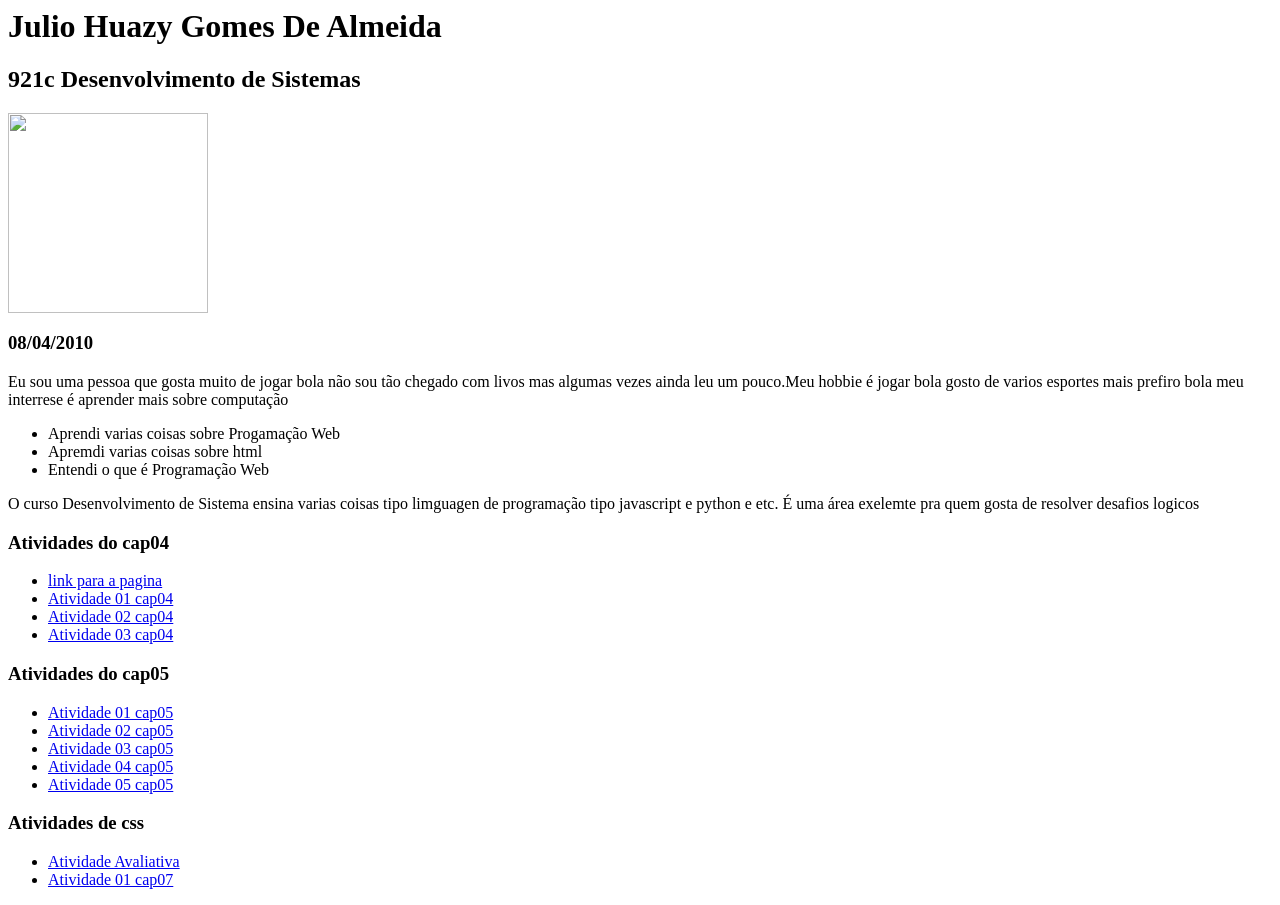
==== index.html @ 31691671 "Update index.html" ====
<html>
    <head>
    </head>
    <body>
        <h1>Julio Huazy Gomes De Almeida</h1>
        <h2>921c Desenvolvimento de Sistemas</h2>
        <img height="200" src="Julio.jpeg">
        <h3>08/04/2010</h3>
        <p>Eu sou uma pessoa que gosta muito de jogar bola
            não sou tão chegado com livos mas algumas vezes 
            ainda leu um pouco.Meu hobbie é jogar bola gosto 
            de varios esportes mais prefiro bola meu interrese 
            é aprender mais sobre computação 
        </p>
        <ul>
            <li>Aprendi varias coisas sobre Progamação Web</li>
            <li>Apremdi varias coisas sobre html</li>
            <li>Entendi o que é Programação Web</li>
         </ul>
        <p>O curso Desenvolvimento de Sistema ensina varias coisas tipo limguagen de programação tipo javascript e python e etc.
            É uma área exelemte pra quem gosta de resolver desafios logicos</p>
		
		<h3>Atividades do cap04</h3>
		
         <ul>
			 
        <li><a href="http://www.ifal.edu.br" >link para a pagina</li>
            
        <li><a href="/cop04/at01-tabela-basica.html">Atividade 01 cap04</li>
	
		<li><a href="/cop04/at02-tabela-semantica.html">Atividade 02 cap04</li>
			 
		<li><a href="/cop04/at03-listas-avancadas.html">Atividade 03 cap04</li>
			 
		 </a>
			 
		 </ul>
		
		<h3>Atividades do cap05</h3>
		
		 <ul>
			 
		<li><a href="/cap05/at01.html" >Atividade 01 cap05</li>
            
        <li><a href="/cap05/at02.html">Atividade 02 cap05</li>
	
		<li><a href="/cap05/at03.html">Atividade 03 cap05</li>
			 
		<li><a href="/cap05/at04.html">Atividade 04 cap05</li>

		<li><a href="/cap05/at05.html">Atividade 05 cap05</li>
			 
		 </a>
			 
		 </ul>
		
	    <h3>Atividades de css</h3>
		
		<ul>
			
		<li><a href="https://huazy1.github.io/text atividade-css01-sala/index.htm">Atividade Avaliativa</li>
			
		<li><a href="https://huazy1.github.io/cap07/atv01.css.htm">Atividade 01 cap07</li>
			
         </a>
         </ul>
    </body>
</html>
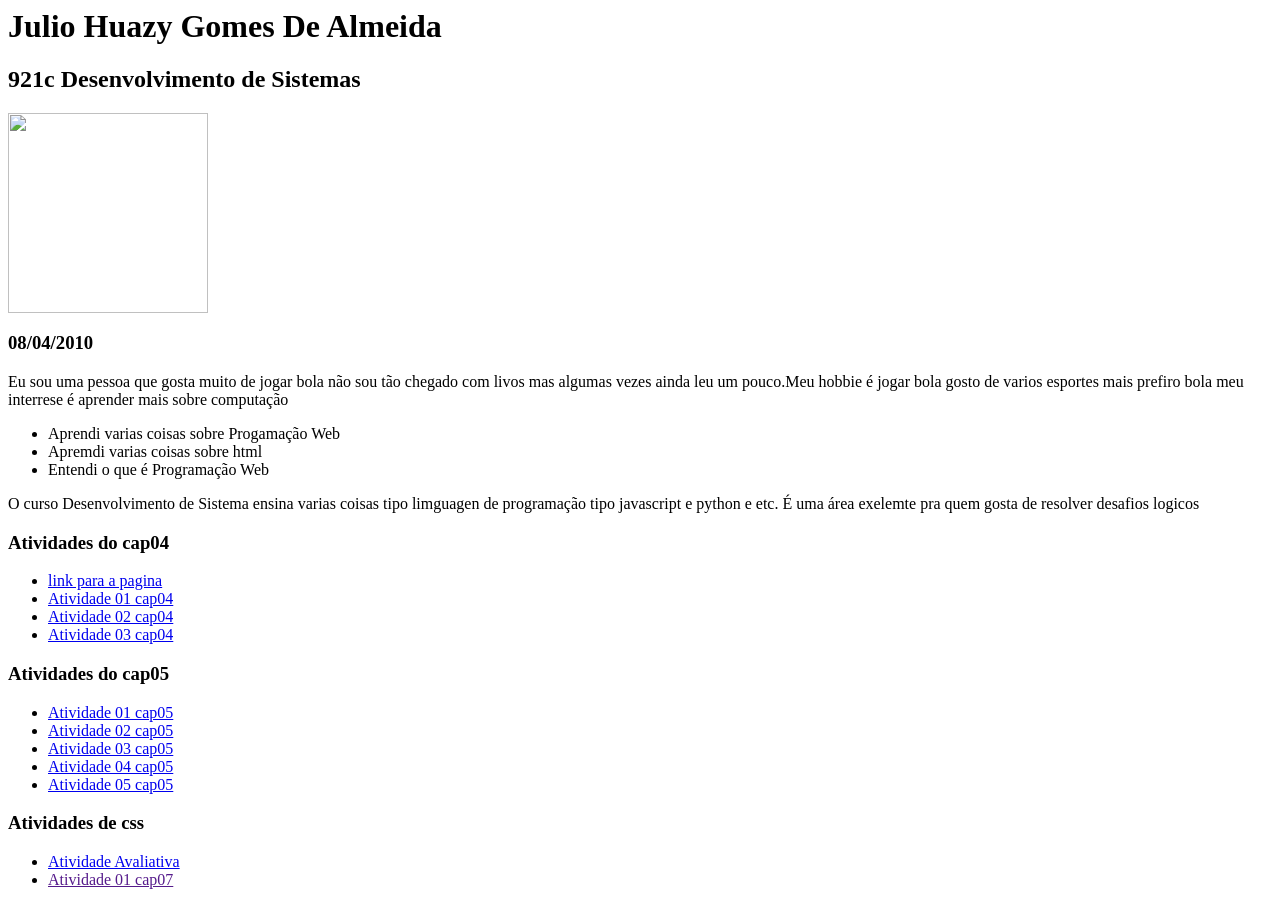
==== commit e62e7f3c: "Update index.html" ====
--- a/index.html
+++ b/index.html
@@ -60,7 +60,7 @@
 			
 		<li><a href="https://huazy1.github.io/text atividade-css01-sala/index.htm">Atividade Avaliativa</li>
 			
-		<li><a href="https://huazy1.github.io/cap07/atv01.css.htm">Atividade 01 cap07</li>
+		<li><a href="">Atividade 01 cap07</li>
 			
          </a>
          </ul>
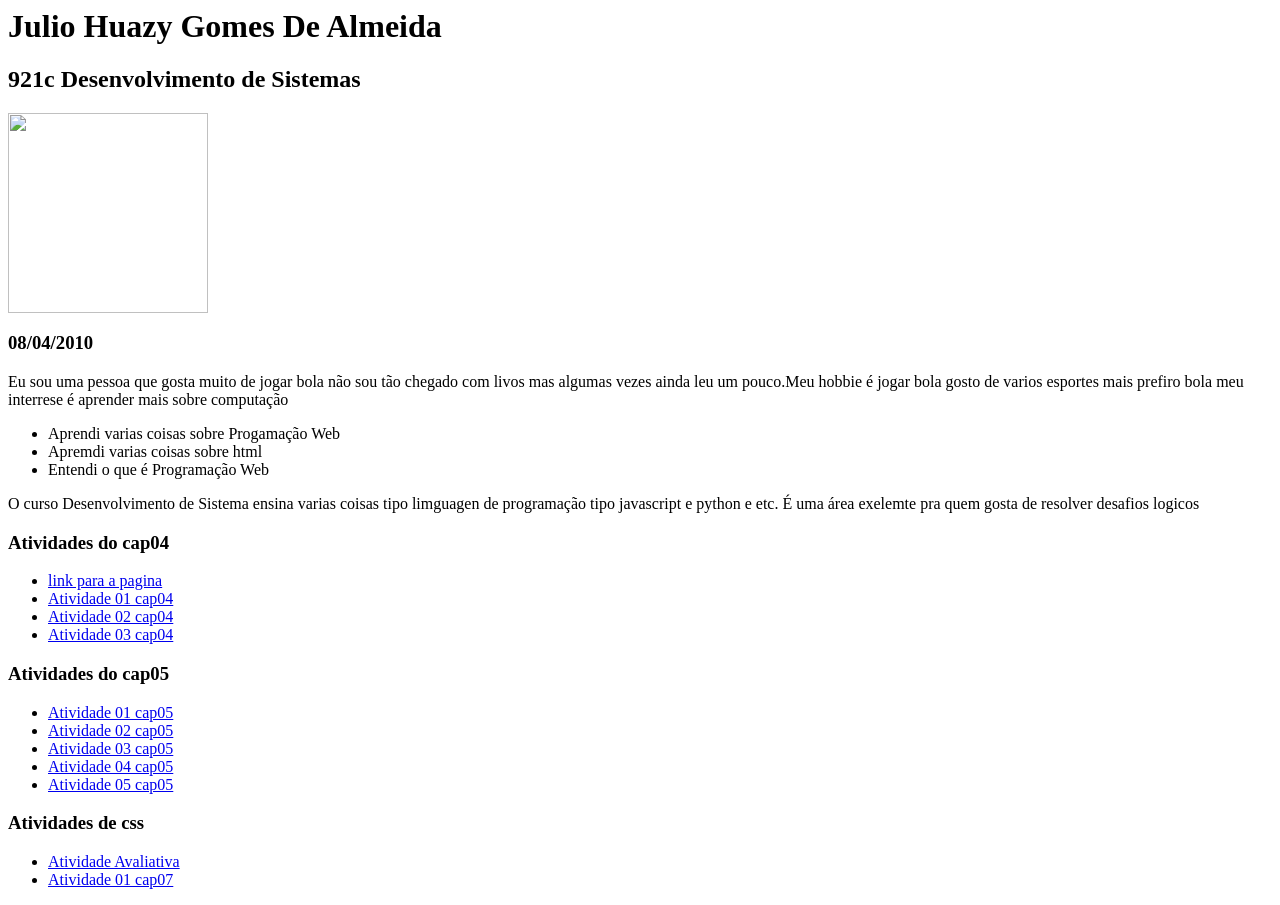
==== commit 153fe8ad: "Update index.html" ====
--- a/index.html
+++ b/index.html
@@ -60,7 +60,7 @@
 			
 		<li><a href="https://huazy1.github.io/text atividade-css01-sala/index.htm">Atividade Avaliativa</li>
 			
-		<li><a href="">Atividade 01 cap07</li>
+		<li><a href="cap07">Atividade 01 cap07</li>
 			
          </a>
          </ul>
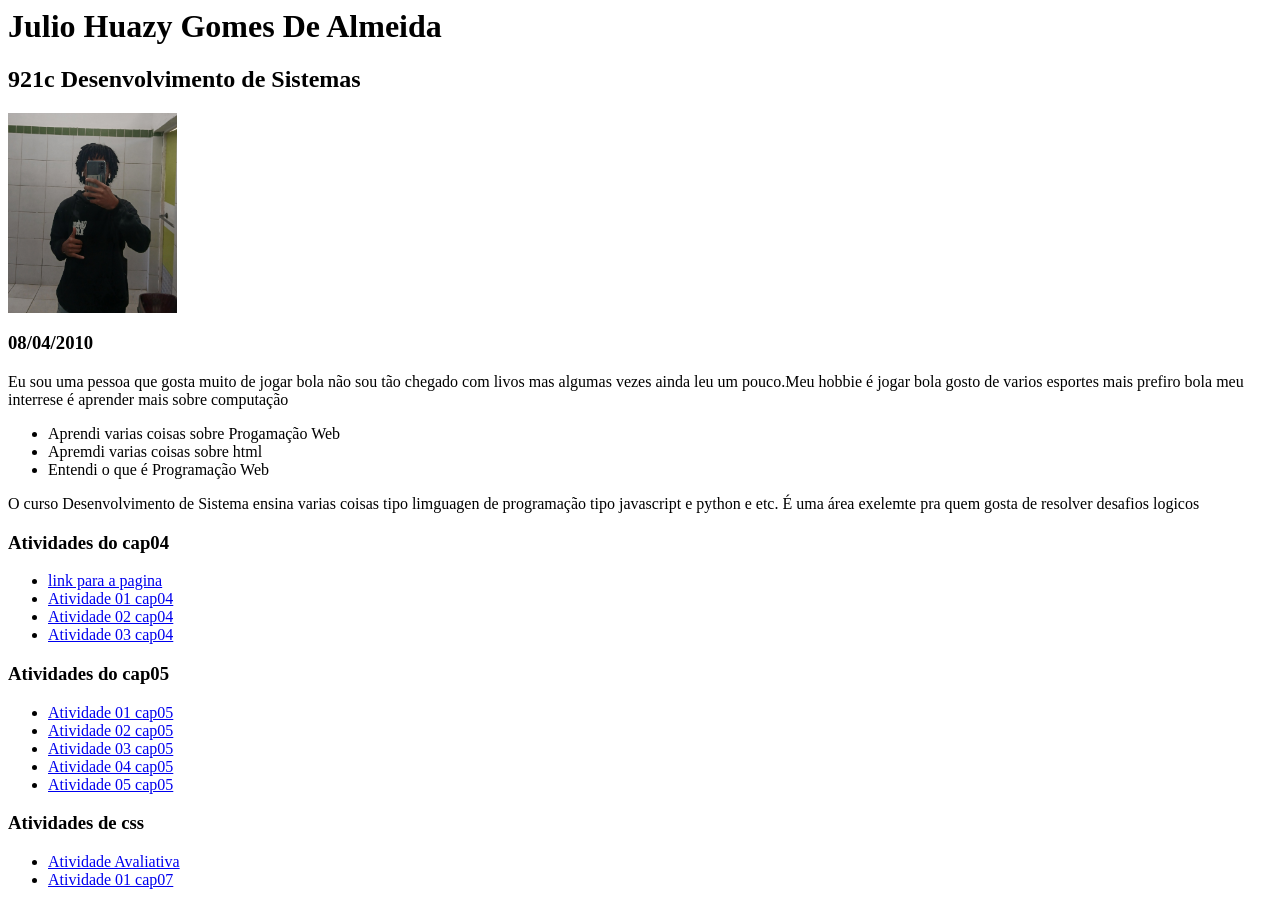
==== commit 50037052: "Update index.html" ====
--- a/index.html
+++ b/index.html
@@ -4,7 +4,7 @@
     <body>
         <h1>Julio Huazy Gomes De Almeida</h1>
         <h2>921c Desenvolvimento de Sistemas</h2>
-        <img height="200" src="Julio.jpeg">
+        <img height="200" src="jh.jpeg.jpg">
         <h3>08/04/2010</h3>
         <p>Eu sou uma pessoa que gosta muito de jogar bola
             não sou tão chegado com livos mas algumas vezes 
@@ -60,7 +60,7 @@
 			
 		<li><a href="https://huazy1.github.io/text atividade-css01-sala/index.htm">Atividade Avaliativa</li>
 			
-		<li><a href="cap07">Atividade 01 cap07</li>
+		<li><a href="/cap07/atv01.css.html">Atividade 01 cap07</li>
 			
          </a>
          </ul>
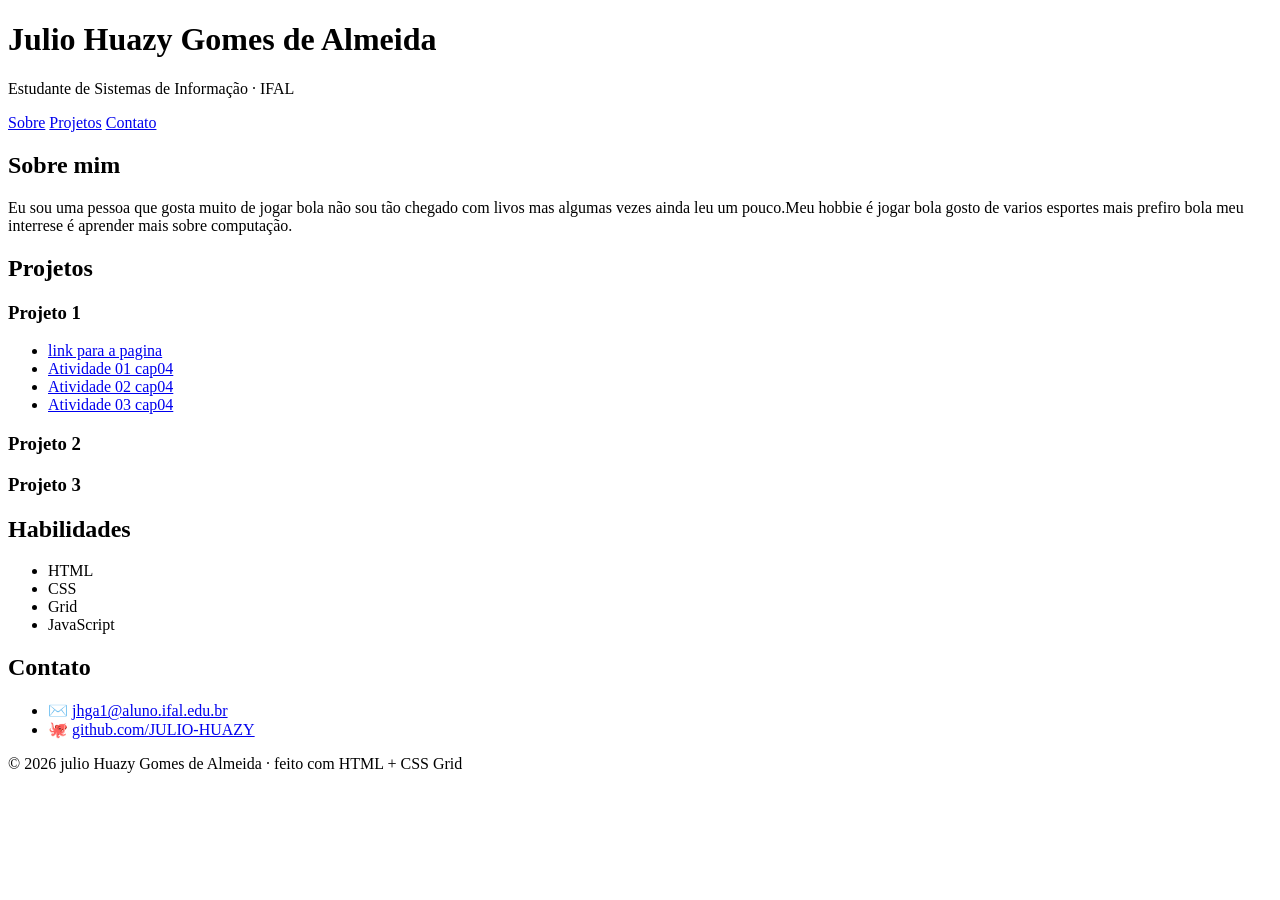
==== commit 78f86186: "Create index.html" ====
--- a/index.html
+++ b/index.html
@@ -1,68 +1,109 @@
-<html>
-    <head>
-    </head>
-    <body>
-        <h1>Julio Huazy Gomes De Almeida</h1>
-        <h2>921c Desenvolvimento de Sistemas</h2>
-        <img height="200" src="jh.jpeg.jpg">
-        <h3>08/04/2010</h3>
-        <p>Eu sou uma pessoa que gosta muito de jogar bola
+<!DOCTYPE html>
+<!-- ============================================================
+     TEMPLATE — Página pessoal com CSS Grid
+     Programação Web / Introdução às Tecnologias Web — IFAL
+
+     COMO USAR:
+     1) Copie ESTE index.html para o seu repositório (não mude a estrutura).
+     2) Escolha UM dos 3 temas de CSS (tema-1-indigo.css, tema-2-escuro.css
+        ou tema-3-editorial.css) e salve-o no seu projeto como  estilo.css
+        (é o nome que este HTML carrega logo abaixo).
+     3) Troque os textos marcados com "TROQUE" pelo seu conteúdo.
+
+     IMPORTANTE: o LAYOUT é feito com CSS Grid e é o mesmo nos 3 temas.
+     Você escolhe a APARÊNCIA (fonte, cores, bordas), não o layout.
+     ============================================================ -->
+<html lang="pt-BR">
+
+<head>
+  <meta charset="UTF-8">
+  <meta name="viewport" content="width=device-width, initial-scale=1.0">
+  <title>Página Pessoal — Julio Huazy Gomes de Almeida</title>
+  <!-- Salve o tema escolhido como "estilo.css" (mesma pasta deste arquivo) -->
+  <link rel="stylesheet" href="estilo.css">
+</head>
+
+<body>
+  <div class="pagina">
+
+    <!-- ====== CABEÇALHO — TROQUE pelo seu nome e sua frase ====== -->
+    <header class="cabecalho">
+      <h1>Julio Huazy Gomes de Almeida</h1>
+      <p>Estudante de Sistemas de Informação · IFAL</p>
+      <nav>
+        <a href="#sobre">Sobre</a>
+        <a href="#projetos">Projetos</a>
+        <a href="#contato">Contato</a>
+      </nav>
+    </header>
+
+    <!-- ====== CONTEÚDO PRINCIPAL ====== -->
+    <main class="principal">
+      <section id="sobre" class="cartao">
+        <h2>Sobre mim</h2>
+        <!-- TROQUE por uma breve apresentação sua -->
+        <p> Eu sou uma pessoa que gosta muito de jogar bola
             não sou tão chegado com livos mas algumas vezes 
             ainda leu um pouco.Meu hobbie é jogar bola gosto 
             de varios esportes mais prefiro bola meu interrese 
-            é aprender mais sobre computação 
-        </p>
-        <ul>
-            <li>Aprendi varias coisas sobre Progamação Web</li>
-            <li>Apremdi varias coisas sobre html</li>
-            <li>Entendi o que é Programação Web</li>
-         </ul>
-        <p>O curso Desenvolvimento de Sistema ensina varias coisas tipo limguagen de programação tipo javascript e python e etc.
-            É uma área exelemte pra quem gosta de resolver desafios logicos</p>
-		
-		<h3>Atividades do cap04</h3>
-		
-         <ul>
-			 
-        <li><a href="http://www.ifal.edu.br" >link para a pagina</li>
-            
-        <li><a href="/cop04/at01-tabela-basica.html">Atividade 01 cap04</li>
-	
-		<li><a href="/cop04/at02-tabela-semantica.html">Atividade 02 cap04</li>
-			 
-		<li><a href="/cop04/at03-listas-avancadas.html">Atividade 03 cap04</li>
-			 
-		 </a>
-			 
-		 </ul>
-		
-		<h3>Atividades do cap05</h3>
-		
-		 <ul>
-			 
-		<li><a href="/cap05/at01.html" >Atividade 01 cap05</li>
-            
-        <li><a href="/cap05/at02.html">Atividade 02 cap05</li>
-	
-		<li><a href="/cap05/at03.html">Atividade 03 cap05</li>
-			 
-		<li><a href="/cap05/at04.html">Atividade 04 cap05</li>
+            é aprender mais sobre computação.</p>
+      </section>
 
-		<li><a href="/cap05/at05.html">Atividade 05 cap05</li>
-			 
-		 </a>
-			 
-		 </ul>
-		
-	    <h3>Atividades de css</h3>
-		
-		<ul>
-			
-		<li><a href="https://huazy1.github.io/text atividade-css01-sala/index.htm">Atividade Avaliativa</li>
-			
-		<li><a href="/cap07/atv01.css.html">Atividade 01 cap07</li>
-			
-         </a>
-         </ul>
-    </body>
+      <section id="projetos" class="cartao">
+        <h2>Projetos</h2>
+        <!-- Galeria com Grid: cada .projeto é um card; adicione/remova à vontade -->
+        <div class="projetos">
+          <article class="projeto">
+            <h3>Projeto 1</h3>
+               
+            <ul> 
+            <li><a href="http://www.ifal.edu.br" >link para a pagina</li>
+            <li><a href="/cop04/at01-tabela-basica.html">Atividade 01 cap04</li>
+		  <li><a href="/cop04/at02-tabela-semantica.html">Atividade 02 cap04</li> 
+		  <li><a href="/cop04/at03-listas-avancadas.html">Atividade 03 cap04</li> 
+		  </a>
+		  </ul>
+               
+          </article>
+          <article class="projeto">
+            <h3>Projeto 2</h3>
+            <p</p>
+          </article>
+          <article class="projeto">
+            <h3>Projeto 3</h3>
+            <p></p>
+          </article>
+        </div>
+      </section>
+    </main>
+
+    <!-- ====== BARRA LATERAL ====== -->
+    <aside class="lateral">
+      <section class="cartao">
+        <h2>Habilidades</h2>
+        <!-- TROQUE pelas suas habilidades -->
+        <ul class="habilidades">
+          <li>HTML</li>
+          <li>CSS</li>
+          <li>Grid</li>
+          <li>JavaScript</li>
+        </ul>
+      </section>
+
+      <section id="contato" class="cartao">
+        <h2>Contato</h2>
+        <!-- TROQUE pelos seus links -->
+        <ul class="contato">
+          <li>✉️ <a href="jhga1@aluno.ifal.edu.br">jhga1@aluno.ifal.edu.br</a></li>
+          <li>🐙 <a href="https://github.com/huazy1/huazy1.github.io">github.com/JULIO-HUAZY</a></li>
+        </ul>
+      </section>
+    </aside>
+
+    <!-- ====== RODAPÉ — TROQUE o nome ====== -->
+    <footer class="rodape">© 2026 julio Huazy Gomes de Almeida · feito com HTML + CSS Grid</footer>
+
+  </div>
+</body>
+
 </html>
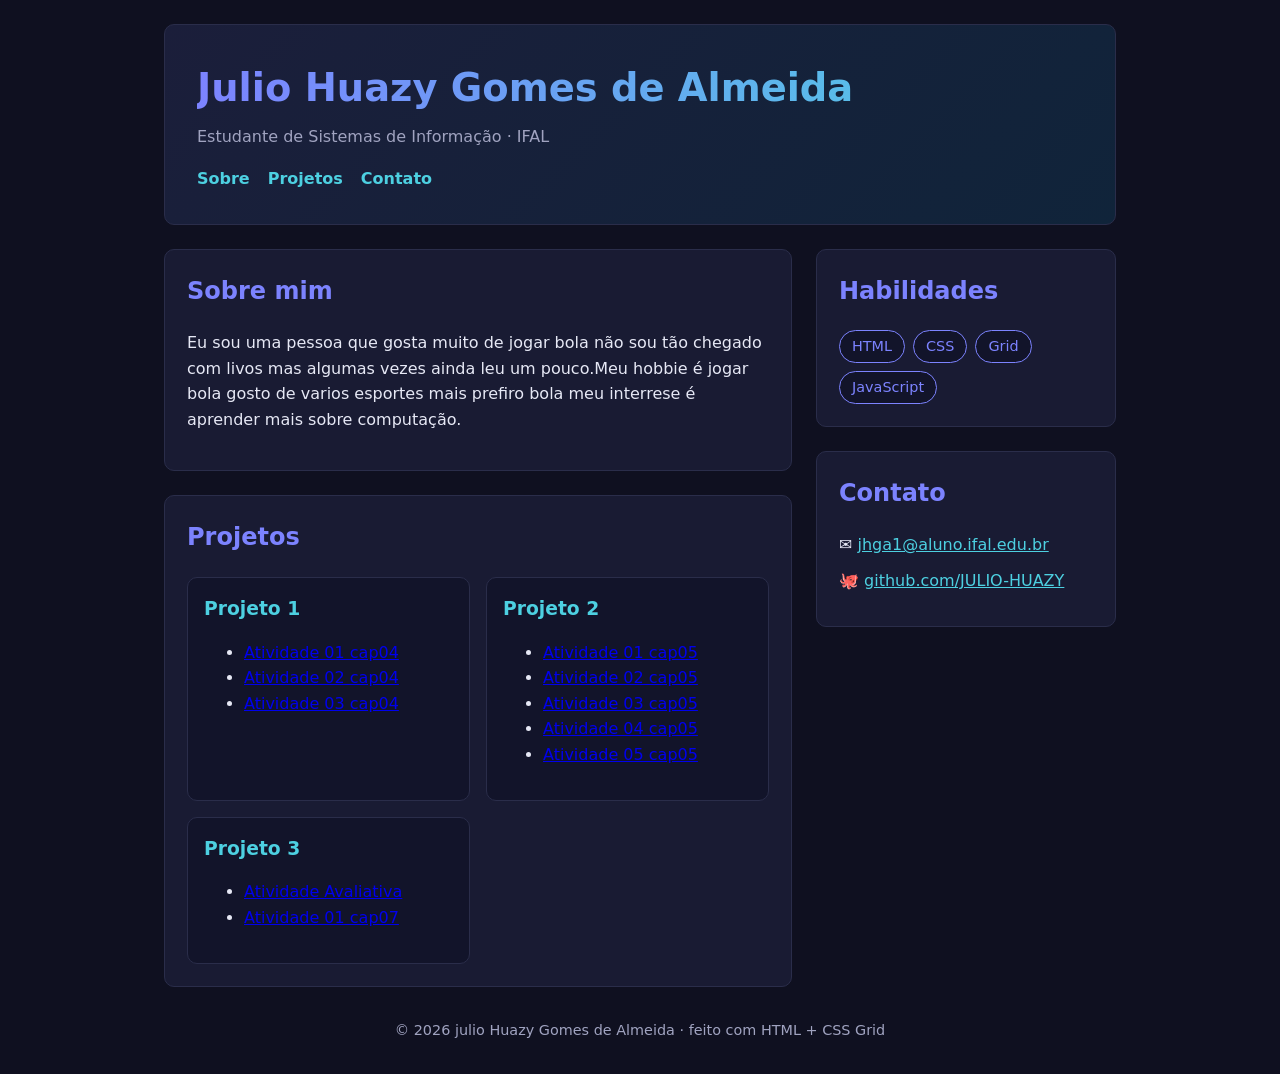
==== commit 39df3cbd: "Update index.html" ====
--- a/index.html
+++ b/index.html
@@ -56,22 +56,36 @@
           <article class="projeto">
             <h3>Projeto 1</h3>
                
-            <ul> 
-            <li><a href="http://www.ifal.edu.br" >link para a pagina</li>
-            <li><a href="/cop04/at01-tabela-basica.html">Atividade 01 cap04</li>
-		  <li><a href="/cop04/at02-tabela-semantica.html">Atividade 02 cap04</li> 
-		  <li><a href="/cop04/at03-listas-avancadas.html">Atividade 03 cap04</li> 
-		  </a>
+          <ul> 
+			  
+              <li><a href="/cop04/at01-tabela-basica.html">Atividade 01 cap04</li>
+		      <li><a href="/cop04/at02-tabela-semantica.html">Atividade 02 cap04</li> 
+		      <li><a href="/cop04/at03-listas-avancadas.html">Atividade 03 cap04</li> </a>
+		     
 		  </ul>
                
           </article>
           <article class="projeto">
-            <h3>Projeto 2</h3>
-            <p</p>
+          <h3>Projeto 2</h3>
+          <ul>
+			  
+		      <li><a href="/cap05/at01.html" >Atividade 01 cap05</li>
+              <li><a href="/cap05/at02.html">Atividade 02 cap05</li>
+		      <li><a href="/cap05/at03.html">Atividade 03 cap05</li>
+		      <li><a href="/cap05/at04.html">Atividade 04 cap05</li>
+		      <li><a href="/cap05/at05.html">Atividade 05 cap05</li></a>
+		      
+		  </ul>
+			  
           </article>
           <article class="projeto">
-            <h3>Projeto 3</h3>
-            <p></p>
+          <h3>Projeto 3</h3>
+          <ul>
+			  
+		      <li><a href="https://huazy1.github.io/text atividade-css01-sala/index.htm">Atividade Avaliativa</li>
+		      <li><a href="/cap07/atv01.css.html">Atividade 01 cap07</li> </a>
+          
+		  </ul>
           </article>
         </div>
       </section>
--- a/estilo.css
+++ b/estilo.css
@@ -0,0 +1,107 @@
+
+:root {
+  --cor: #7c83ff;
+  --cor2: #4dd0e1;
+  --texto: #e6e8f5;
+  --suave: #a0a3c0;
+  --fundo: #0f1020;
+  --superficie: #191b33;
+  --borda: #2a2d4a;
+  --raio: 10px;
+}
+
+body {
+  margin: 0;
+  font-family: system-ui, -apple-system, "Segoe UI", sans-serif;
+  color: var(--texto);
+  background: var(--fundo);
+  line-height: 1.6;
+}
+
+/* ============================================================
+   LAYOUT (GRID) — NÃO MUDE
+   ============================================================ */
+* { box-sizing: border-box; }
+
+.pagina {
+  display: grid;
+  grid-template-columns: 1fr 300px;
+  grid-template-areas:
+    "cabecalho cabecalho"
+    "principal lateral"
+    "rodape    rodape";
+  gap: 24px;
+  max-width: 1000px;
+  margin: 0 auto;
+  padding: 24px;
+}
+
+.cabecalho { grid-area: cabecalho; }
+.principal { grid-area: principal; }
+.lateral   { grid-area: lateral; }
+.rodape    { grid-area: rodape; }
+
+.projetos {
+  display: grid;
+  grid-template-columns: repeat(auto-fit, minmax(200px, 1fr));
+  gap: 16px;
+  margin-top: 14px;
+}
+
+@media (max-width: 640px) {
+  .pagina {
+    grid-template-columns: 1fr;
+    grid-template-areas:
+      "cabecalho"
+      "principal"
+      "lateral"
+      "rodape";
+  }
+}
+/* ===================== fim do LAYOUT ===================== */
+
+/* ---- Aparência (mude à vontade) ---- */
+.cabecalho {
+  background: linear-gradient(135deg, #1b1e3a, #10243a);
+  color: #fff;
+  padding: 32px;
+  border: 1px solid var(--borda);
+  border-radius: var(--raio);
+}
+.cabecalho h1 {
+  margin: 0;
+  font-size: clamp(1.6rem, 4vw, 2.4rem);
+  /* título com degradê (efeito "tech") */
+  background: linear-gradient(90deg, var(--cor), var(--cor2));
+  -webkit-background-clip: text;
+  background-clip: text;
+  color: transparent;
+}
+.cabecalho p { margin: 6px 0 0; color: var(--suave); }
+.cabecalho nav { margin-top: 16px; display: flex; gap: 18px; flex-wrap: wrap; }
+.cabecalho nav a { color: var(--cor2); text-decoration: none; font-weight: 600; }
+.cabecalho nav a:hover { text-decoration: underline; }
+
+.cartao {
+  background: var(--superficie);
+  border: 1px solid var(--borda);
+  border-radius: var(--raio);
+  padding: 22px;
+}
+.cartao + .cartao { margin-top: 24px; }
+h2 { color: var(--cor); margin-top: 0; }
+
+.projeto {
+  background: #12142a;
+  border: 1px solid var(--borda);
+  border-radius: 10px;
+  padding: 16px;
+}
+.projeto h3 { margin: 0 0 6px; color: var(--cor2); }
+
+.habilidades { list-style: none; padding: 0; margin: 0; display: flex; flex-wrap: wrap; gap: 8px; }
+.habilidades li { background: #12142a; border: 1px solid var(--cor); color: var(--cor); border-radius: 999px; padding: 4px 12px; font-size: .9rem; }
+.contato { list-style: none; padding: 0; margin: 0; }
+.contato li { margin: 10px 0; }
+.contato a { color: var(--cor2); }
+.rodape { text-align: center; color: var(--suave); padding: 8px; font-size: .9rem; }
